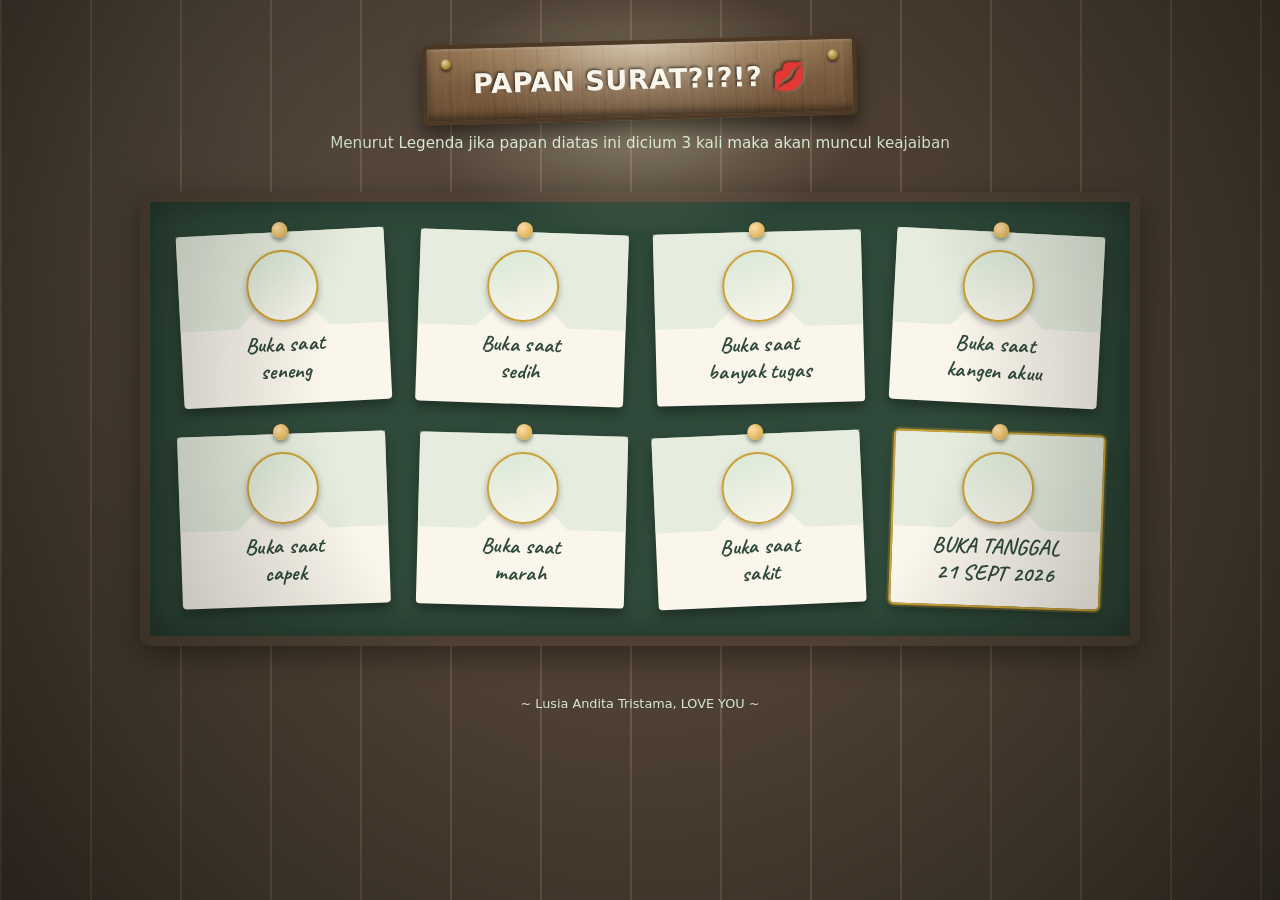
==== index.html @ 3dd0764b "Add files via upload" ====
<!DOCTYPE html>
<html lang="id">
<head>
<meta charset="UTF-8">
<meta name="viewport" content="width=device-width, initial-scale=1.0">
<title>Surat untuk Lusia 💌</title>
<link rel="stylesheet" href="style.css">
</head>
<body class="dashboard">

<div class="vignette"></div>

<header>
  <h1 id="titleClick">PAPAN SURAT?!?!? 💋</h1>
  <p>Menurut Legenda jika papan diatas ini dicium 3 kali maka akan muncul keajaiban</p>
</header>

<main class="board" id="board"></main>

<footer> ~ Lusia Andita Tristama, LOVE YOU ~ </footer>

<script>
  // Daftar surat -- tiap surat = 1 file HTML di folder letters/
  const LETTERS = [
    { id: "seneng", label: "Buka saat\nseneng", seal: "🌿", sticker: "images/sticker-seneng.png", rot: "-3deg", href: "letters/seneng.html" },
    { id: "sedih", label: "Buka saat\nsedih", seal: "🍃", sticker: "images/sticker-sedih.png", rot: "2deg", href: "letters/sedih.html" },
    { id: "tugas", label: "Buka saat\nbanyak tugas", seal: "🌱", sticker: "images/sticker-tugas.png", rot: "-1.5deg", href: "letters/tugas.html" },
    { id: "kangen", label: "Buka saat\nkangen akuu", seal: "💚", sticker: "images/sticker-kangen.png", rot: "3deg", href: "letters/kangen.html" },
    { id: "capek", label: "Buka saat\ncapek", seal: "🌿", sticker: "images/sticker-capek.png", rot: "-2deg", href: "letters/capek.html" },
    { id: "marah", label: "Buka saat\nmarah", seal: "🍀", sticker: "images/sticker-marah.png", rot: "1.5deg", href: "letters/marah.html" },
    { id: "sakit", label: "Buka saat\nsakit", seal: "🌱", sticker: "images/sticker-sakit.png", rot: "-2.5deg", href: "letters/sakit.html" },
    {
      id: "ultah", label: "BUKA TANGGAL\n21 SEPT 2026", seal: "🎂", sticker: "images/sticker-ultah.png", rot: "2deg",
      href: "letters/ultah.html", locked: true, unlockDate: "2026-09-21T00:00:00"
    },
  ];

  // Suara yang diputer pas amplop diklik, sesuai kategori suratnya.
  // Taruh file-nya di folder sounds/ dengan nama persis kayak di bawah ini.
  const CLICK_SOUNDS = {
    seneng: "sounds/seneng.mp3",
    sedih: "sounds/sedih.mp3",
    tugas: "sounds/tugas.mp3",
    kangen: "sounds/kangen.mp3",
    capek: "sounds/capek.mp3",
    marah: "sounds/marah.mp3",
    sakit: "sounds/sakit.mp3",
    ultah: "sounds/ultah.mp3",
    rahasia: "sounds/rahasia.mp3",
  };

  const board = document.getElementById("board");

  function isUnlocked(letter){
    if (!letter.locked) return true;
    return new Date() >= new Date(letter.unlockDate);
  }

  const HEART_ICON = `<svg viewBox="0 0 24 24" width="30" height="30" fill="currentColor"><path d="M12 21s-6.7-4.3-9.3-8.2C1 10.1 1.6 6.8 4.2 5.1c2.2-1.4 4.9-.8 6.3 1.1.4.5.9 1.1 1.5 1.1s1.1-.6 1.5-1.1c1.4-1.9 4.1-2.5 6.3-1.1 2.6 1.7 3.2 5 1.5 7.7C18.7 16.7 12 21 12 21z"/></svg>`;

  function renderLetters(){
    board.innerHTML = "";
    LETTERS.forEach(letter => {
      const unlocked = isUnlocked(letter);
      const showSticker = !letter.locked || unlocked; // surat terkunci tetap pakai ikon gembok, jangan bocorin stiker

      const a = document.createElement("a");
      a.className = "envelope" + (letter.locked ? (unlocked ? " unlocked-special" : " locked") : "") + (letter.secret ? " secret" : "");
      a.href = letter.href;
      a.style.setProperty("--rot", letter.rot);
      a.style.transform = `rotate(${letter.rot})`;

      const pin = document.createElement("div");
      pin.className = "pin";
      a.appendChild(pin);

      if (letter.secret){
        // Amplop rahasia: selalu tampil icon love hitam, nggak gantung ke file gambar
        const heartWrap = document.createElement("div");
        heartWrap.className = "seal-placeholder secret-heart";
        heartWrap.innerHTML = HEART_ICON;
        a.appendChild(heartWrap);
      } else if (showSticker){
        const img = document.createElement("img");
        img.className = "envelope-sticker";
        img.alt = letter.id;
        img.src = letter.sticker;
        img.onerror = () => {
          const placeholder = document.createElement("div");
          placeholder.className = "seal-placeholder";
          img.replaceWith(placeholder);
        };
        a.appendChild(img);
      } else {
        const lockWrap = document.createElement("div");
        lockWrap.className = "seal-placeholder locked-icon";
        lockWrap.innerHTML = `
          <svg viewBox="0 0 24 24" width="26" height="26" fill="none" stroke="currentColor" stroke-width="2">
            <rect x="5" y="11" width="14" height="9" rx="2"></rect>
            <path d="M8 11V7a4 4 0 0 1 8 0v4"></path>
          </svg>
        `;
        a.appendChild(lockWrap);
      }

      const label = document.createElement("div");
      label.className = "envelope-label";
      label.textContent = letter.label;
      a.appendChild(label);

      a.addEventListener("click", (e) => handleEnvelopeClick(e, letter, unlocked));
      board.appendChild(a);
    });
  }

  // --- Pas amplop diklik: muter suara sesuai kategorinya dulu, baru pindah halaman ---
  function handleEnvelopeClick(e, letter, unlocked){
    // Surat yang masih terkunci: langsung masuk aja, nggak perlu efek suara
    if (letter.locked && !unlocked) return;

    e.preventDefault();
    const soundSrc = CLICK_SOUNDS[letter.id];
    const href = letter.href;

    if (!soundSrc){
      window.location.href = href;
      return;
    }

    let navigated = false;
    const goToLetter = () => {
      if (navigated) return;
      navigated = true;
      window.location.href = href;
    };

    const audio = new Audio(soundSrc);
    audio.addEventListener("ended", goToLetter);
    audio.addEventListener("error", () => setTimeout(goToLetter, 150));

    // Jaga-jaga: kalau suaranya kepanjangan atau event "ended" nggak kepanggil,
    // maksimal nunggu 4 detik biar nggak lama-lama.
    setTimeout(goToLetter, 4000);

    audio.play().catch(() => setTimeout(goToLetter, 150));
  }

  // --- Amplop rahasia: klik judul 3x buat munculin ---
  let titleClicks = 0;
  document.getElementById("titleClick").addEventListener("click", () => {
    titleClicks++;
    if (titleClicks === 3){
      LETTERS.push({
        id: "rahasia",
        label: "??? \n(amplop rahasia)",
        seal: "✨",
        rot: "-2deg",
        href: "letters/rahasia.html",
        secret: true
      });
      renderLetters();
    }
  });

  renderLetters();
</script>

</body>
</html>
---- style.css ----
@import url('https://fonts.googleapis.com/css2?family=Caveat:wght@600;700&display=swap');

:root{
  --green-deep: #2f4a3a;
  --green-mid: #4a6b52;
  --green-soft: #7fa383;
  --green-pale: #d9e8d6;
  --cream: #faf6ec;
  --wood: #6b5847;
  --wood-dark: #4e4033;
  --gold: #cba135;
  --ink: #2c2c26;
}

* { box-sizing: border-box; }

body{
  margin:0;
  min-height:100vh;
  font-family: 'Segoe UI', system-ui, sans-serif;
  color: var(--ink);
}

/* ============ DASHBOARD (index.html) ============ */
body.dashboard{
  background:
    radial-gradient(circle at 20% 10%, rgba(255,255,255,0.05), transparent 40%),
    repeating-linear-gradient(90deg, var(--wood) 0px, var(--wood) 2px, var(--wood-dark) 2px, var(--wood-dark) 90px);
  background-color: var(--wood);
  padding: 40px 20px 80px;
  cursor: url("[data-uri]") 4 4, auto;
  position: relative;
}

.dashboard header{
  position: relative;
  text-align:center;
  margin-bottom: 40px;
  z-index: 3;
}

/* --- Vignette: redupkan area yang nggak kena sorotan lampu --- */
.vignette{
  position: fixed;
  inset: 0;
  pointer-events: none;
  z-index: 20;
  background: radial-gradient(
    ellipse 900px 950px at 50% 380px,
    transparent 0%,
    transparent 35%,
    rgba(10,14,10,0.32) 68%,
    rgba(8,10,8,0.68) 100%
  );
}

/* --- Glow ambient lembut di belakang papan (menambah kedalaman) --- */
.dashboard header::before{
  content:"";
  position: absolute;
  top: -50px;
  left: 50%;
  width: 420px;
  height: 240px;
  transform: translateX(-50%);
  background: radial-gradient(ellipse at center, rgba(255,250,210,0.35) 0%, rgba(255,250,210,0.12) 45%, transparent 75%);
  pointer-events: none;
  z-index: -1;
  animation: spotlightFlicker 4s ease-in-out infinite;
}

@keyframes spotlightFlicker{
  0%, 100%{ opacity: 0.8; }
  50%{ opacity: 1; }
}

.dashboard header h1{
  cursor: pointer;
  user-select: none;
  display:inline-block;
  position: relative;
  margin: 0;
  padding: 20px 46px;
  font-size: 1.7rem;
  letter-spacing: 0.5px;
  color: var(--cream);
  background:
    radial-gradient(
      ellipse 260px 130px at 50% -10%,
      rgba(255,253,230,0.6) 0%,
      rgba(255,253,230,0.15) 45%,
      transparent 75%
    ),
    repeating-linear-gradient(
      90deg,
      rgba(0,0,0,0.06) 0px, rgba(0,0,0,0.06) 2px,
      transparent 2px, transparent 22px
    ),
    repeating-linear-gradient(
      90deg,
      rgba(255,255,255,0.04) 0px, rgba(255,255,255,0.04) 1px,
      transparent 1px, transparent 9px
    ),
    linear-gradient(180deg, #9c7a54 0%, #7c5d40 55%, #6b4f34 100%);
  background-blend-mode: screen, normal, normal, normal;
  border: 4px solid #4e3a26;
  border-radius: 6px;
  box-shadow:
    inset 0 2px 3px rgba(255,255,255,0.2),
    inset 0 -4px 8px rgba(0,0,0,0.45),
    0 10px 18px rgba(0,0,0,0.5);
  text-shadow:
    1px 1px 0 rgba(255,255,255,0.12),
    -1px -1px 3px rgba(0,0,0,0.7);
  transform: rotate(-1.5deg);
}

.dashboard header h1::before,
.dashboard header h1::after{
  content:"";
  position:absolute;
  top: 10px;
  width: 11px; height: 11px;
  border-radius: 50%;
  background: radial-gradient(circle at 35% 30%, #f0dca0, #a9832f 70%, #6e5518);
  box-shadow: 0 2px 3px rgba(0,0,0,0.55), inset 0 0 2px rgba(0,0,0,0.5);
  z-index: 2;
}
.dashboard header h1::before{ left: 14px; }
.dashboard header h1::after{ right: 14px; }

.dashboard header p{
  position: relative;
  z-index: 3;
  color: var(--green-pale);
  margin-top: 14px;
  font-size: 0.95rem;
}

.board{
  max-width: 1000px;
  margin: 0 auto;
  display: grid;
  grid-template-columns: repeat(auto-fill, minmax(180px, 1fr));
  gap: 30px;
  padding: 30px;
  background: var(--green-deep);
  border: 10px solid var(--wood-dark);
  border-radius: 10px;
  box-shadow: inset 0 0 40px rgba(0,0,0,0.35), 0 10px 30px rgba(0,0,0,0.4);
  position: relative;
  z-index: 1;
}

.envelope{
  position: relative;
  background: var(--cream);
  border-radius: 4px;
  padding: 18px 12px 20px;
  box-shadow: 0 6px 12px rgba(0,0,0,0.35);
  cursor: pointer;
  text-align: center;
  transition: transform 0.15s ease, box-shadow 0.15s ease;
  font-weight: 600;
  font-size: 0.9rem;
  color: var(--green-deep);
  white-space: pre-line;
  line-height: 1.4;
  text-decoration: none;
  display: block;
}

.envelope::before{
  content:"";
  position:absolute;
  top:0; left:0; right:0;
  height: 55%;
  background: linear-gradient(135deg, var(--green-pale) 50%, transparent 51%),
              linear-gradient(-135deg, var(--green-pale) 50%, transparent 51%);
  opacity: 0.6;
  pointer-events:none;
}

.envelope:hover{
  transform: translateY(-6px) scale(1.04) rotate(0deg) !important;
  box-shadow: 0 14px 22px rgba(0,0,0,0.4);
}

.envelope.locked{ outline: 2px dashed var(--gold); }
.envelope.unlocked-special{
  outline: 2px solid var(--gold);
  box-shadow: 0 0 0 4px rgba(203,161,53,0.25), 0 6px 12px rgba(0,0,0,0.35);
}

.pin{
  position:absolute;
  top:-10px;
  left:50%;
  transform: translateX(-50%);
  width:16px; height:16px;
  border-radius:50%;
  background: radial-gradient(circle at 35% 35%, #ffdca8, var(--gold));
  box-shadow: 0 3px 4px rgba(0,0,0,0.4);
  z-index: 2;
}

/* --- Sticker, placeholder, dan label dikasih z-index biar SELALU di depan
       overlay lipatan amplop (.envelope::before) --- */
.envelope-label{
  position: relative;
  z-index: 2;
  font-family: 'Caveat', 'Segoe UI', system-ui, sans-serif;
  font-weight: 700;
  font-size: 1.35rem;
  letter-spacing: 0.3px;
  color: var(--green-deep);
  line-height: 1.25;
}

.seal-placeholder{
  position: relative;
  z-index: 2;
  width: 72px;
  height: 72px;
  margin: 0 auto 8px;
  border-radius: 50%;
  background: linear-gradient(160deg, var(--green-pale), var(--cream));
  border: 2px solid var(--gold);
  box-shadow: 0 3px 6px rgba(0,0,0,0.3);
  display: flex;
  align-items: center;
  justify-content: center;
}

.seal-placeholder.locked-icon{
  color: var(--wood-dark);
  background: linear-gradient(160deg, #e8ddc8, var(--cream));
}

.seal-placeholder.secret-heart{
  color: #1a1a1a;
  background: linear-gradient(160deg, #fff, #e4e4e4);
}

.envelope-sticker{
  position: relative;
  z-index: 2;
  display: block;
  width: 72px;
  height: 72px;
  object-fit: cover;
  border-radius: 50%;
  margin: 0 auto 8px;
  background: var(--cream);
  border: 2px solid var(--gold);
  box-shadow: 0 3px 6px rgba(0,0,0,0.3);
}

.dashboard footer{
  position: relative;
  z-index: 1;
  text-align:center;
  color: var(--green-pale);
  margin-top: 50px;
  font-size: 0.8rem;
}

/* --- Tagline (opsional, belum dipakai) --- */
.tagline{
  color: var(--green-pale);
  font-size: 0.8rem;
  margin-top: 8px;
  opacity: 0.8;
  font-style: italic;
}

/* --- Amplop rahasia --- */
.envelope.secret{
  outline: 2px solid var(--gold);
  box-shadow: 0 0 0 4px rgba(203,161,53,0.3), 0 6px 12px rgba(0,0,0,0.35);
  animation: popIn 0.4s ease;
}
@keyframes popIn{
  from{ transform: scale(0) rotate(0deg); opacity: 0; }
  to{ transform: scale(1) rotate(var(--rot,0deg)); opacity: 1; }
}

/* ============ HALAMAN SURAT (letters/*.html) ============ */
body.letter-page{
  background: linear-gradient(180deg, var(--green-deep), var(--green-mid) 60%, var(--green-deep));
  min-height: 100vh;
  display: flex;
  align-items: center;
  justify-content: center;
  padding: 30px 16px;
}

.letter-card{
  background: var(--cream);
  max-width: 480px;
  width: 100%;
  border-radius: 14px;
  padding: 30px 26px 26px;
  position: relative;
  box-shadow: 0 20px 50px rgba(0,0,0,0.5);
  border: 3px solid var(--green-soft);
  animation: cardIn 0.4s ease;
}

@keyframes cardIn{
  from{ opacity: 0; transform: scale(0.9) translateY(16px); }
  to{ opacity: 1; transform: scale(1) translateY(0); }
}

.back-link{
  display:inline-block;
  margin-bottom: 16px;
  color: var(--green-mid);
  text-decoration: none;
  font-size: 0.85rem;
  font-weight: 600;
}
.back-link:hover{ text-decoration: underline; }

.letter-sticker{
  display: block;
  max-width: 160px;
  margin: 0 auto 14px;
}

.letter-media{
  display: block;
  max-width: 280px;
  width: 100%;
  border-radius: 10px;
  margin: 0 auto 14px;
  box-shadow: 0 8px 16px rgba(0,0,0,0.25);
}

.letter-sticker-fallback{
  font-size: 3.5rem;
  text-align: center;
  margin-bottom: 10px;
}

.letter-title{
  text-align: center;
  color: var(--green-deep);
  font-size: 1.25rem;
  margin: 0 0 16px;
}

.letter-body p{
  color: var(--ink);
  line-height: 1.7;
  font-size: 0.98rem;
  margin: 0 0 12px;
}

.letter-signoff{
  text-align: right;
  color: var(--green-mid);
  font-style: italic;
  margin-top: 18px;
  font-size: 0.95rem;
}

/* --- Galeri amplop kecil rahasia (tersegel sampai diklik) --- */
.gallery-intro{
  font-family: 'Caveat', 'Segoe UI', system-ui, sans-serif;
  font-size: 1.15rem;
  color: var(--green-mid) !important;
  text-align: center;
  font-weight: 700;
  margin-top: 22px;
}

.funny-gallery{
  display: flex;
  flex-wrap: wrap;
  justify-content: center;
  gap: 16px 12px;
  margin: 20px 0 26px;
  padding: 10px 0;
}

.funny-item-sealed{
  width: 100px;
  height: 118px;
  background: linear-gradient(160deg, var(--cream), var(--green-pale));
  border: 2px solid var(--gold);
  border-radius: 6px;
  box-shadow: 0 6px 14px rgba(0,0,0,0.3);
  display: flex;
  flex-direction: column;
  align-items: center;
  justify-content: center;
  gap: 8px;
  cursor: pointer;
  transform: rotate(var(--r, 0deg));
  transition: transform 0.2s ease, box-shadow 0.2s ease;
  color: var(--green-deep);
}

.funny-item-sealed:hover{
  transform: rotate(0deg) scale(1.1);
  box-shadow: 0 12px 22px rgba(0,0,0,0.4);
  z-index: 5;
  position: relative;
}

.funny-item-sealed .seal-icon{
  display: flex;
}

.funny-item-sealed .tap-hint{
  font-family: 'Caveat', 'Segoe UI', system-ui, sans-serif;
  font-weight: 700;
  font-size: 0.85rem;
  text-align: center;
  padding: 0 6px;
  line-height: 1.15;
}

/* --- Modal popup buat nampilin media pas amplop kecil diklik --- */
.gallery-modal-overlay{
  position: fixed;
  inset: 0;
  background: rgba(20, 30, 22, 0.85);
  display: flex;
  align-items: center;
  justify-content: center;
  padding: 20px;
  z-index: 200;
  opacity: 0;
  pointer-events: none;
  transition: opacity 0.25s ease;
}

.gallery-modal-overlay.show{
  opacity: 1;
  pointer-events: auto;
}

.gallery-modal-content{
  background: var(--cream);
  max-width: 480px;
  width: 100%;
  border-radius: 14px;
  padding: 20px;
  position: relative;
  box-shadow: 0 20px 50px rgba(0,0,0,0.5);
  border: 3px solid var(--green-soft);
}

.gallery-modal-content .close-btn{
  position: absolute;
  top: 10px;
  right: 12px;
  background: var(--green-deep);
  color: var(--cream);
  border: none;
  width: 30px;
  height: 30px;
  border-radius: 50%;
  cursor: pointer;
  font-size: 1rem;
  z-index: 2;
}

.gallery-modal-img,
.gallery-modal-video{
  display: block;
  width: 100%;
  max-height: 60vh;
  object-fit: contain;
  border-radius: 8px;
  margin: 0 auto;
  background: #000;
}

.gallery-modal-caption{
  text-align: center;
  font-family: 'Caveat', 'Segoe UI', system-ui, sans-serif;
  font-weight: 700;
  font-size: 1.2rem;
  color: var(--green-deep);
  margin-top: 12px;
}

.gallery-modal-missing{
  text-align: center;
  color: var(--ink);
  padding: 40px 10px;
  font-size: 0.9rem;
}

/* --- Galeri kenangan foto berdua (gaya polaroid, tampil langsung) --- */
.memory-gallery{
  display: flex;
  flex-wrap: wrap;
  justify-content: center;
  gap: 16px 12px;
  margin: 18px 0 24px;
  padding: 10px 0;
}

.memory-item{
  margin: 0;
  background: #fff;
  padding: 5px 5px 7px;
  width: 92px;
  border-radius: 3px;
  box-shadow: 0 6px 14px rgba(0,0,0,0.3);
  transform: rotate(var(--r, 0deg));
  transition: transform 0.2s ease, box-shadow 0.2s ease;
  cursor: pointer;
}

.memory-item:hover{
  transform: rotate(0deg) scale(1.15);
  box-shadow: 0 12px 22px rgba(0,0,0,0.4);
  z-index: 5;
  position: relative;
}

.memory-item img{
  display: block;
  width: 100%;
  height: 80px;
  object-fit: cover;
  border-radius: 2px;
  background: var(--green-pale);
}

.memory-item figcaption{
  font-family: 'Caveat', 'Segoe UI', system-ui, sans-serif;
  font-weight: 700;
  font-size: 0.72rem;
  color: var(--green-deep);
  text-align: center;
  margin-top: 5px;
  line-height: 1.15;
}

/* ============ KOTAK P3K KETAWA (galeri foto/video konyol) ============ */
.cheer-box{
  margin-top: 22px;
  padding: 18px 16px;
  background: var(--green-pale);
  border: 2px dashed var(--green-soft);
  border-radius: 12px;
  text-align: center;
}

.cheer-title{
  margin: 0 0 4px;
  font-size: 1.05rem;
  color: var(--green-deep);
}

.cheer-sub{
  margin: 0 0 14px;
  font-size: 0.82rem;
  color: var(--green-mid);
  opacity: 0.9;
}

.cheer-stage{
  position: relative;
  width: 100%;
  min-height: 200px;
  max-height: 320px;
  border-radius: 10px;
  overflow: hidden;
  background: var(--wood-dark);
  display: flex;
  align-items: center;
  justify-content: center;
}

.cheer-media{
  display: block;
  width: 100%;
  max-height: 320px;
  object-fit: contain;
  background: var(--wood-dark);
}

.cheer-missing{
  color: var(--cream);
  font-size: 0.85rem;
  padding: 20px;
  opacity: 0.75;
}

.cheer-controls{
  display: flex;
  align-items: center;
  justify-content: center;
  gap: 16px;
  margin-top: 12px;
}

.cheer-controls button{
  background: var(--green-deep);
  color: var(--cream);
  border: none;
  width: 34px;
  height: 34px;
  border-radius: 50%;
  font-size: 0.95rem;
  cursor: pointer;
  transition: transform 0.15s ease;
}

.cheer-controls button:hover{
  transform: scale(1.1);
}

.cheer-counter{
  font-size: 0.8rem;
  color: var(--green-deep);
  font-weight: 600;
  min-width: 44px;
}

.cheer-caption{
  margin: 12px 0 0;
  font-size: 0.88rem;
  color: var(--ink);
  font-style: italic;
  min-height: 2.4em;
}

/* ============ HALAMAN LOCKED (surat ultah sebelum tanggalnya) ============ */
.locked-view{
  text-align: center;
  padding: 10px 0 6px;
}
.locked-view .lock-icon{
  font-size: 3rem;
  margin-bottom: 10px;
}
.locked-view h2{
  color: var(--green-deep);
  font-size: 1.15rem;
  margin: 0 0 8px;
}
.locked-view p{
  color: var(--ink);
  font-size: 0.9rem;
  opacity: 0.85;
  margin: 0 0 18px;
}
.countdown{
  display: flex;
  justify-content: center;
  gap: 14px;
  flex-wrap: wrap;
}
.countdown .box{
  background: var(--green-deep);
  color: var(--cream);
  border-radius: 10px;
  padding: 12px 16px;
  min-width: 62px;
}
.countdown .box .num{
  font-size: 1.5rem;
  font-weight: 700;
  display: block;
}
.countdown .box .unit{
  font-size: 0.65rem;
  opacity: 0.8;
  letter-spacing: 0.5px;
}

/* ============ VIDEO HERO SURAT ULTAH ============ */
.ultah-card{
  border-color: var(--gold);
  box-shadow: 0 20px 50px rgba(0,0,0,0.55), 0 0 0 3px rgba(203,161,53,0.25);
}

.ultah-eyebrow{
  text-align: center;
  font-family: 'Caveat', 'Segoe UI', system-ui, sans-serif;
  font-weight: 700;
  font-size: 1.1rem;
  color: var(--gold);
  margin: -6px 0 12px;
  letter-spacing: 0.5px;
}

.ultah-video-wrap{
  max-width: 320px;
  margin: 0 auto;
  border-radius: 14px;
  overflow: hidden;
  border: 3px solid var(--gold);
  box-shadow: 0 12px 28px rgba(0,0,0,0.4);
  background: #000;
}

.ultah-video{
  display: block;
  width: 100%;
  max-height: 420px;
  background: #000;
}

.ultah-video-caption{
  text-align: center;
  font-family: 'Caveat', 'Segoe UI', system-ui, sans-serif;
  font-weight: 700;
  font-size: 1.1rem;
  color: var(--green-mid);
  margin: 10px 0 20px;
}

.ultah-video-fallback{
  color: var(--cream);
  text-align: center;
  padding: 50px 16px;
  font-size: 0.9rem;
}

/* --- Sembunyikan elemen sampai saatnya muncul --- */
.hidden{
  display: none !important;
}

.fade-in-up{
  animation: fadeInUp 0.5s ease forwards;
}

@keyframes fadeInUp{
  from{ opacity: 0; transform: translateY(14px); }
  to{ opacity: 1; transform: translateY(0); }
}

/* --- Kue ulang tahun interaktif --- */
.ultah-cake-wrap{
  text-align: center;
  margin: 24px 0 30px;
  position: relative;
}

.ultah-cake-hint{
  font-family: 'Caveat', 'Segoe UI', system-ui, sans-serif;
  font-weight: 700;
  font-size: 1.15rem;
  color: var(--green-mid);
  margin: 0 0 14px;
}

.cake{
  position: relative;
  width: 140px;
  height: 130px;
  margin: 0 auto;
  cursor: pointer;
}

.cake-flame{
  position: absolute;
  top: 4px;
  left: 50%;
  width: 10px;
  height: 16px;
  transform: translateX(-50%);
  background: radial-gradient(circle at 50% 70%, #fff3b0 0%, #ffb347 55%, #ff7a3d 100%);
  border-radius: 50% 50% 50% 50% / 60% 60% 40% 40%;
  box-shadow: 0 0 10px 3px rgba(255,170,60,0.7);
  animation: flameFlicker 1.1s ease-in-out infinite;
  transition: opacity 0.3s ease, transform 0.3s ease;
}

@keyframes flameFlicker{
  0%, 100%{ transform: translateX(-50%) scale(1) rotate(-2deg); }
  50%{ transform: translateX(-50%) scale(1.1) rotate(2deg); }
}

.cake-flame.blown-out{
  opacity: 0;
  transform: translateX(-50%) scale(0.3) translateY(-10px);
  animation: none;
}

.cake-candle{
  position: absolute;
  top: 18px;
  left: 50%;
  width: 8px;
  height: 24px;
  transform: translateX(-50%);
  background: repeating-linear-gradient(180deg, var(--cream) 0px, var(--cream) 4px, var(--gold) 4px, var(--gold) 8px);
  border-radius: 2px;
}

.cake-top{
  position: absolute;
  top: 42px;
  left: 50%;
  width: 70px;
  height: 22px;
  transform: translateX(-50%);
  background: var(--cream);
  border-radius: 50% 50% 8px 8px / 60% 60% 8px 8px;
  border: 2px solid var(--gold);
  z-index: 2;
}

.cake-body{
  position: absolute;
  top: 58px;
  left: 50%;
  width: 120px;
  height: 55px;
  transform: translateX(-50%);
  background: linear-gradient(180deg, var(--green-soft), var(--green-mid));
  border-radius: 8px;
  border: 2px solid var(--wood-dark);
  overflow: hidden;
}

.cake-dot{
  position: absolute;
  top: 14px;
  width: 8px;
  height: 8px;
  border-radius: 50%;
  background: var(--gold);
}

.cake-base{
  position: absolute;
  bottom: 0;
  left: 50%;
  width: 132px;
  height: 10px;
  transform: translateX(-50%);
  background: var(--wood-dark);
  border-radius: 4px;
}

.cake.no-interaction{
  cursor: default;
}

.cake-tap-hint{
  font-family: 'Caveat', 'Segoe UI', system-ui, sans-serif;
  font-weight: 700;
  font-size: 1rem;
  color: var(--gold);
  margin-top: 16px;
}

.cake-confetti{
  position: absolute;
  width: 7px;
  height: 7px;
  border-radius: 2px;
  pointer-events: none;
  animation: confettiBurst 1s ease-out forwards;
}

@keyframes confettiBurst{
  0%{
    opacity: 1;
    transform: translate(0, 0) rotate(0deg);
  }
  100%{
    opacity: 0;
    transform: translate(var(--dx), var(--dy)) rotate(var(--rot));
  }
}
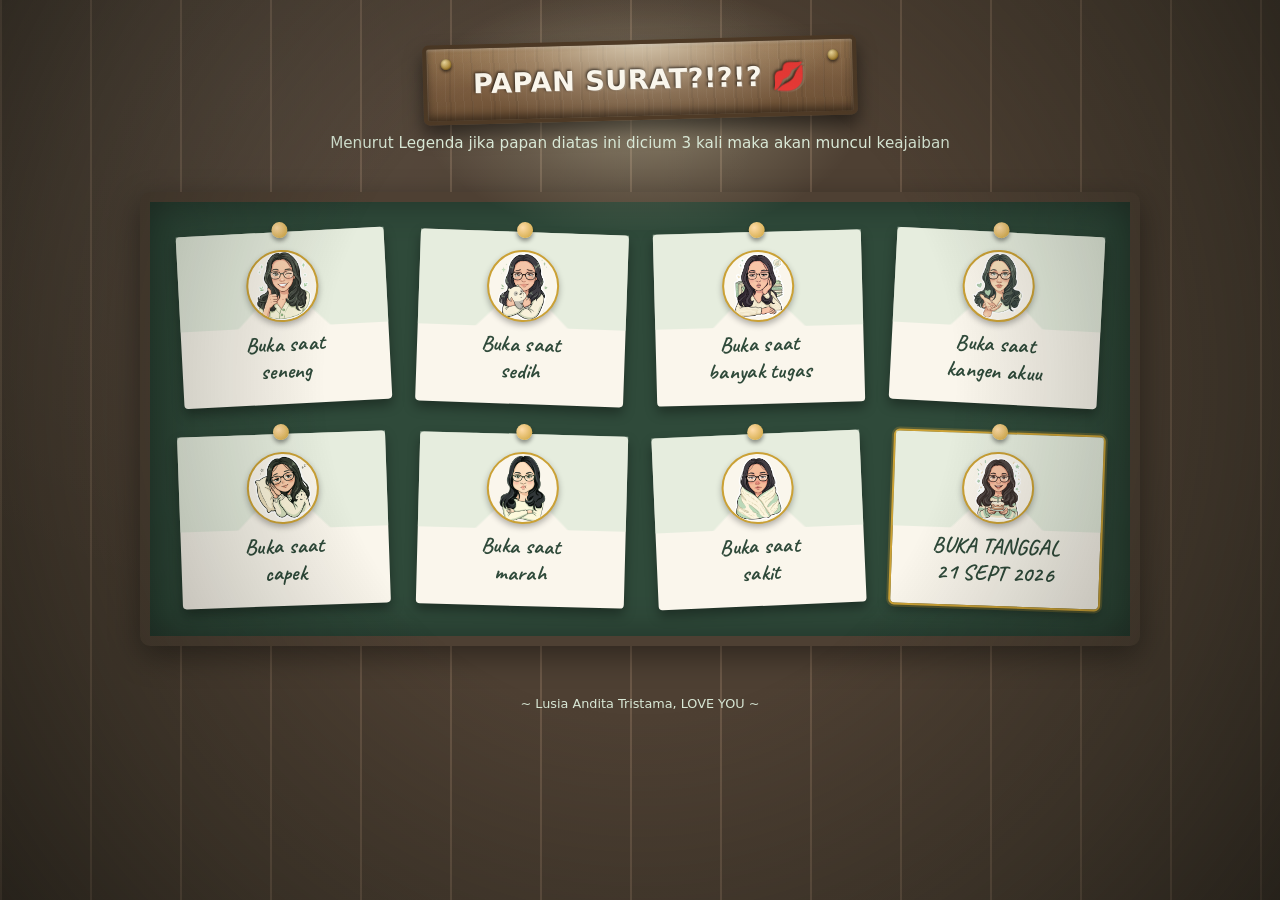
==== commit 45affc57: "Update index.html" ====
--- a/index.html
+++ b/index.html
@@ -4,6 +4,7 @@
 <meta charset="UTF-8">
 <meta name="viewport" content="width=device-width, initial-scale=1.0">
 <title>Surat untuk Lusia 💌</title>
+<link rel="icon" type="image/svg+xml" href="favicon.svg">
 <link rel="stylesheet" href="style.css">
 </head>
 <body class="dashboard">
@@ -166,4 +167,4 @@
 </script>
 
 </body>
-</html>+</html>
